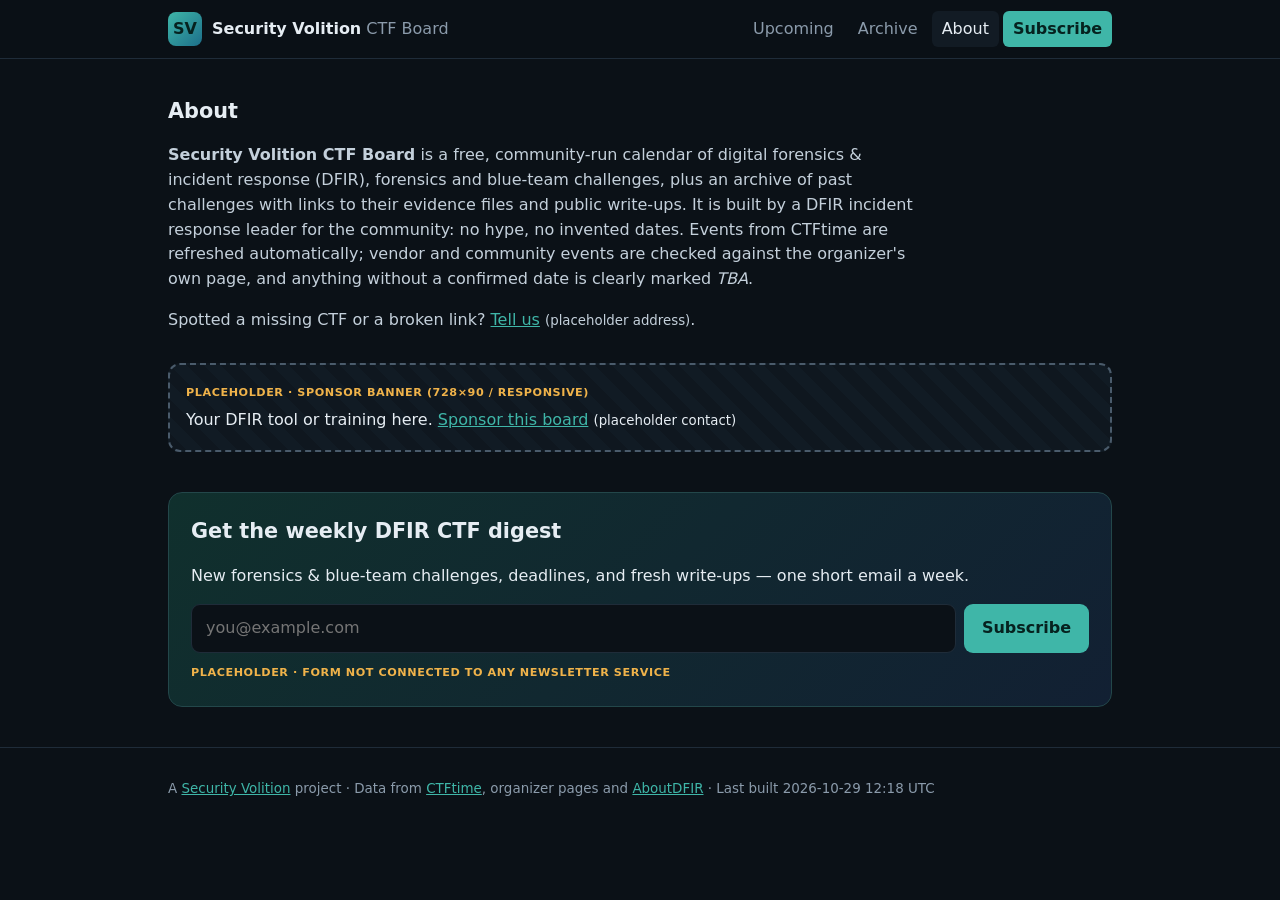
==== public/about.html @ 13f7da10 "Initial DFIR CTF & Challenge Board (Security Volition)" ====
<!doctype html><html lang="en"><head>
<meta charset="utf-8"><meta name="viewport" content="width=device-width,initial-scale=1">
<title>About — Security Volition CTF Board</title>
<meta name="description" content="About the Security Volition CTF Board.">
<link rel="canonical" href="https://ctf.securityvolition.com/about.html">
<meta property="og:title" content="About — Security Volition CTF Board"><meta property="og:description" content="About the Security Volition CTF Board.">
<meta property="og:url" content="https://ctf.securityvolition.com/about.html"><meta property="og:type" content="website"><meta property="og:site_name" content="Security Volition CTF Board">
<meta name="twitter:card" content="summary">
<link rel="stylesheet" href="style.css">
</head><body>
<header class="top"><div class="wrap">
  <a class="logo" href="index.html"><span class="mark">SV</span><span><b>Security Volition</b> <span class="sub">CTF Board</span></span></a>
  <nav><a href="index.html">Upcoming</a><a href="archive.html">Archive</a><a href="about.html" aria-current=page>About</a><a class="cta" href="#newsletter">Subscribe</a></nav>
</div></header>
<main class="wrap"><section class="about" id="about"><h2>About</h2>
<p><strong>Security Volition CTF Board</strong> is a free, community-run calendar of digital forensics &amp; incident response (DFIR), forensics and blue-team challenges, plus an archive of past challenges with links to their evidence files and public write-ups. It is built by a DFIR incident response leader for the community: no hype, no invented dates. Events from CTFtime are refreshed automatically; vendor and community events are checked against the organizer's own page, and anything without a confirmed date is clearly marked <em>TBA</em>.</p>
<p>Spotted a missing CTF or a broken link? <a href="mailto:ctf@securityvolition.com">Tell us</a> <small>(placeholder address)</small>.</p></section><aside class="sponsor placeholder" aria-label="Sponsor slot">
  <span class="ph-label">PLACEHOLDER · Sponsor banner (728×90 / responsive)</span>
  <p>Your DFIR tool or training here. <a href="mailto:sponsor@securityvolition.com">Sponsor this board</a> <small>(placeholder contact)</small></p>
</aside><section class="newsletter" id="newsletter">
  <h2>Get the weekly DFIR CTF digest</h2>
  <p>New forensics & blue-team challenges, deadlines, and fresh write-ups — one short email a week.</p>
  <form onsubmit="event.preventDefault();this.querySelector('.ok').hidden=false;" action="#" method="post">
    <label class="sr" for="email">Email</label>
    <input id="email" type="email" name="email" placeholder="you@example.com" required>
    <button type="submit">Subscribe</button>
    <p class="ok" hidden>Thanks! (Demo only — no newsletter backend is connected yet.)</p>
  </form>
  <small class="ph-label">PLACEHOLDER · form not connected to any newsletter service</small>
</section></main>
<footer><div class="wrap">
<p>A <a href="https://securityvolition.com">Security Volition</a> project · Data from <a href="https://ctftime.org/">CTFtime</a>, organizer pages and <a href="https://aboutdfir.com/education/challenges-ctfs/">AboutDFIR</a> · Last built 2026-10-29 12:18 UTC</p></div></footer>
</body></html>
---- public/style.css ----
:root{--bg:#0b1117;--panel:#121b24;--line:#1f2c39;--ink:#e6edf3;--mute:#8b9bab;--acc:#3fb6a8;--acc2:#f0b34a;--dfir:#3fb6a8;--for:#6c8cff}
*{box-sizing:border-box}html{-webkit-text-size-adjust:100%}
body{margin:0;background:var(--bg);color:var(--ink);font:16px/1.55 system-ui,-apple-system,"Segoe UI",Roboto,Ubuntu,sans-serif}
a{color:var(--acc)}a:hover{color:#7fe0d4}
.wrap{max-width:980px;margin:0 auto;padding:0 18px}
.top{position:sticky;top:0;z-index:5;background:rgba(11,17,23,.92);backdrop-filter:blur(6px);border-bottom:1px solid var(--line)}
.top .wrap{display:flex;align-items:center;justify-content:space-between;gap:12px;min-height:58px;flex-wrap:wrap}
.logo{display:flex;align-items:center;gap:10px;color:var(--ink);text-decoration:none}
.mark{display:grid;place-items:center;width:34px;height:34px;border-radius:8px;background:linear-gradient(135deg,var(--acc),#1d6f8a);font-weight:800;color:#06221f}
.sub{color:var(--mute);font-weight:400}
nav{display:flex;gap:4px;flex-wrap:wrap}nav a{color:var(--mute);text-decoration:none;padding:6px 10px;border-radius:6px}
nav a[aria-current],nav a:hover{color:var(--ink);background:var(--panel)}
nav .cta{background:var(--acc);color:#06221f;font-weight:600}nav .cta:hover{background:#7fe0d4;color:#06221f}
.hero{padding:42px 0 18px}.hero h1{font-size:clamp(1.7rem,4.5vw,2.6rem);line-height:1.15;margin:0 0 10px}
.hero p{color:var(--mute);max-width:680px;margin:6px 0}.hero.small{padding:30px 0 8px}
.stats{font-size:.95rem}.stats b{color:var(--acc2)}
h2{margin:36px 0 6px;font-size:1.3rem}.note{color:var(--mute);font-size:.88rem;margin:0 0 12px}
.list{display:grid;gap:10px}
.card,.arc{display:flex;gap:14px;background:var(--panel);border:1px solid var(--line);border-radius:12px;padding:14px}
.card.dfir{border-left:3px solid var(--dfir)}.card.forensics{border-left:3px solid var(--for)}
.cal{flex:0 0 54px;height:58px;border-radius:9px;background:#0d151d;border:1px solid var(--line);display:flex;flex-direction:column;align-items:center;justify-content:center}
.cal b{font-size:.72rem;text-transform:uppercase;color:var(--acc2);letter-spacing:.06em}.cal span{font-size:1.35rem;font-weight:700}
.cal.tbd b,.cal.tbd span{color:var(--mute)}
.body{min-width:0;flex:1}.body h3{margin:0 0 2px;font-size:1.04rem}.body h3 a{color:var(--ink);text-decoration:none}.body h3 a:hover{color:var(--acc)}
.when{margin:0;color:var(--acc2);font-size:.9rem}.meta{margin:2px 0;color:var(--mute);font-size:.84rem}
.tags{display:flex;flex-wrap:wrap;gap:5px;margin-top:6px}
.tag{font-size:.72rem;padding:2px 8px;border-radius:999px;background:#0d151d;border:1px solid var(--line);color:#b7c4d1}
.badge{font-size:.7rem;padding:2px 7px;border-radius:5px;vertical-align:middle;font-weight:600}
.badge.tba{background:#3a2c0c;color:var(--acc2)}.badge.on{background:#0e3430;color:var(--acc)}
.filters{display:flex;gap:6px;flex-wrap:wrap;margin-bottom:10px}
.filters button{background:var(--panel);color:var(--mute);border:1px solid var(--line);border-radius:999px;padding:5px 12px;font:inherit;font-size:.85rem;cursor:pointer}
.filters button.on{color:#06221f;background:var(--acc);border-color:var(--acc)}
.yr{flex:0 0 54px;font-weight:800;color:var(--acc2);font-size:1.05rem;padding-top:2px}
.links{display:flex;flex-wrap:wrap;gap:6px;margin-top:8px}
.btn{font-size:.8rem;text-decoration:none;padding:4px 9px;border-radius:6px;border:1px solid var(--line);color:var(--ink);background:#0d151d}
.btn.ev{border-color:#2b4f6b}.btn.wu{border-color:#2f5a52}.btn:hover{border-color:var(--acc)}
.search{width:100%;margin:8px 0 14px;padding:11px 14px;border-radius:10px;border:1px solid var(--line);background:var(--panel);color:var(--ink);font:inherit}
.placeholder{border:2px dashed #4a5b6b;border-radius:12px;padding:14px 16px;margin:22px 0;background:repeating-linear-gradient(45deg,#0f171f,#0f171f 12px,#111b24 12px,#111b24 24px)}
.placeholder p{margin:4px 0}.placeholder ul{margin:6px 0;padding-left:18px}
.ph-label{display:inline-block;font-size:.7rem;font-weight:700;letter-spacing:.05em;color:var(--acc2);text-transform:uppercase}
.newsletter{margin:40px 0 10px;padding:22px;border-radius:14px;background:linear-gradient(135deg,#10302d,#122033);border:1px solid #23474a}
.newsletter h2{margin-top:0}.newsletter form{display:flex;gap:8px;flex-wrap:wrap;margin:10px 0 6px}
.newsletter input{flex:1 1 220px;padding:11px 14px;border-radius:9px;border:1px solid var(--line);background:#0b1117;color:var(--ink);font:inherit}
.newsletter button{padding:11px 18px;border:0;border-radius:9px;background:var(--acc);color:#06221f;font:inherit;font-weight:700;cursor:pointer}
.ok{flex-basis:100%;color:var(--acc);margin:4px 0}
.about{margin:30px 0}.about p{color:#c4d0db;max-width:760px}
.sr{position:absolute;width:1px;height:1px;overflow:hidden;clip:rect(0 0 0 0)}
footer{border-top:1px solid var(--line);margin-top:40px;padding:18px 0;color:var(--mute);font-size:.84rem}
@media (max-width:560px){.card,.arc{padding:12px;gap:10px}.cal,.yr{flex-basis:46px}.hero{padding-top:26px}}
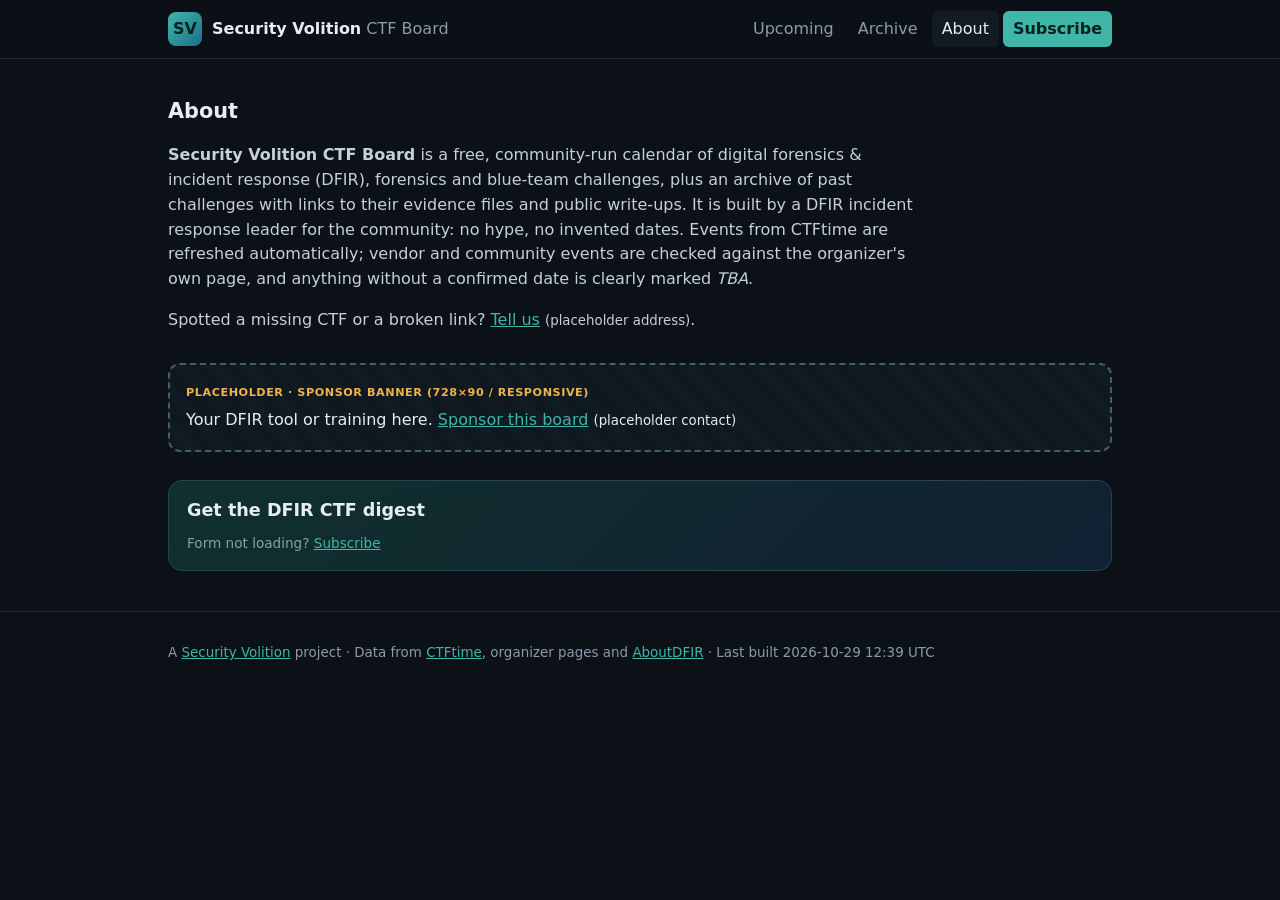
==== commit 8ee72b9f: "Wire Beehiiv newsletter embed (config: newsletter_url, beehiiv_form_id)" ====
--- a/public/about.html
+++ b/public/about.html
@@ -7,6 +7,7 @@
 <meta property="og:url" content="https://ctf.securityvolition.com/about.html"><meta property="og:type" content="website"><meta property="og:site_name" content="Security Volition CTF Board">
 <meta name="twitter:card" content="summary">
 <link rel="stylesheet" href="style.css">
+<script type="text/javascript" async src="https://subscribe-forms.beehiiv.com/attribution.js"></script>
 </head><body>
 <header class="top"><div class="wrap">
   <a class="logo" href="index.html"><span class="mark">SV</span><span><b>Security Volition</b> <span class="sub">CTF Board</span></span></a>
@@ -17,17 +18,11 @@
 <p>Spotted a missing CTF or a broken link? <a href="mailto:ctf@securityvolition.com">Tell us</a> <small>(placeholder address)</small>.</p></section><aside class="sponsor placeholder" aria-label="Sponsor slot">
   <span class="ph-label">PLACEHOLDER · Sponsor banner (728×90 / responsive)</span>
   <p>Your DFIR tool or training here. <a href="mailto:sponsor@securityvolition.com">Sponsor this board</a> <small>(placeholder contact)</small></p>
-</aside><section class="newsletter" id="newsletter">
-  <h2>Get the weekly DFIR CTF digest</h2>
-  <p>New forensics & blue-team challenges, deadlines, and fresh write-ups — one short email a week.</p>
-  <form onsubmit="event.preventDefault();this.querySelector('.ok').hidden=false;" action="#" method="post">
-    <label class="sr" for="email">Email</label>
-    <input id="email" type="email" name="email" placeholder="you@example.com" required>
-    <button type="submit">Subscribe</button>
-    <p class="ok" hidden>Thanks! (Demo only — no newsletter backend is connected yet.)</p>
-  </form>
-  <small class="ph-label">PLACEHOLDER · form not connected to any newsletter service</small>
+</aside><section class="newsletter small" id="newsletter">
+  <h2>Get the DFIR CTF digest</h2>
+  <script async src="https://subscribe-forms.beehiiv.com/v3/loader.js" data-beehiiv-form="9ef17098-b64a-40a9-b1b4-3d255dc6d026"></script>
+  <p class="fallback">Form not loading? <a href="https://richards-newsletter-aab62e.beehiiv.com/subscribe" rel="noopener">Subscribe</a></p>
 </section></main>
 <footer><div class="wrap">
-<p>A <a href="https://securityvolition.com">Security Volition</a> project · Data from <a href="https://ctftime.org/">CTFtime</a>, organizer pages and <a href="https://aboutdfir.com/education/challenges-ctfs/">AboutDFIR</a> · Last built 2026-10-29 12:18 UTC</p></div></footer>
+<p>A <a href="https://securityvolition.com">Security Volition</a> project · Data from <a href="https://ctftime.org/">CTFtime</a>, organizer pages and <a href="https://aboutdfir.com/education/challenges-ctfs/">AboutDFIR</a> · Last built 2026-10-29 12:39 UTC</p></div></footer>
 </body></html>
--- a/public/style.css
+++ b/public/style.css
@@ -47,3 +47,5 @@
 .sr{position:absolute;width:1px;height:1px;overflow:hidden;clip:rect(0 0 0 0)}
 footer{border-top:1px solid var(--line);margin-top:40px;padding:18px 0;color:var(--mute);font-size:.84rem}
 @media (max-width:560px){.card,.arc{padding:12px;gap:10px}.cal,.yr{flex-basis:46px}.hero{padding-top:26px}}
+.newsletter.small{margin:28px 0 10px;padding:16px 18px}.newsletter.small h2{font-size:1.1rem}
+.newsletter iframe{max-width:100%}.fallback{font-size:.85rem;color:var(--mute);margin:8px 0 0}
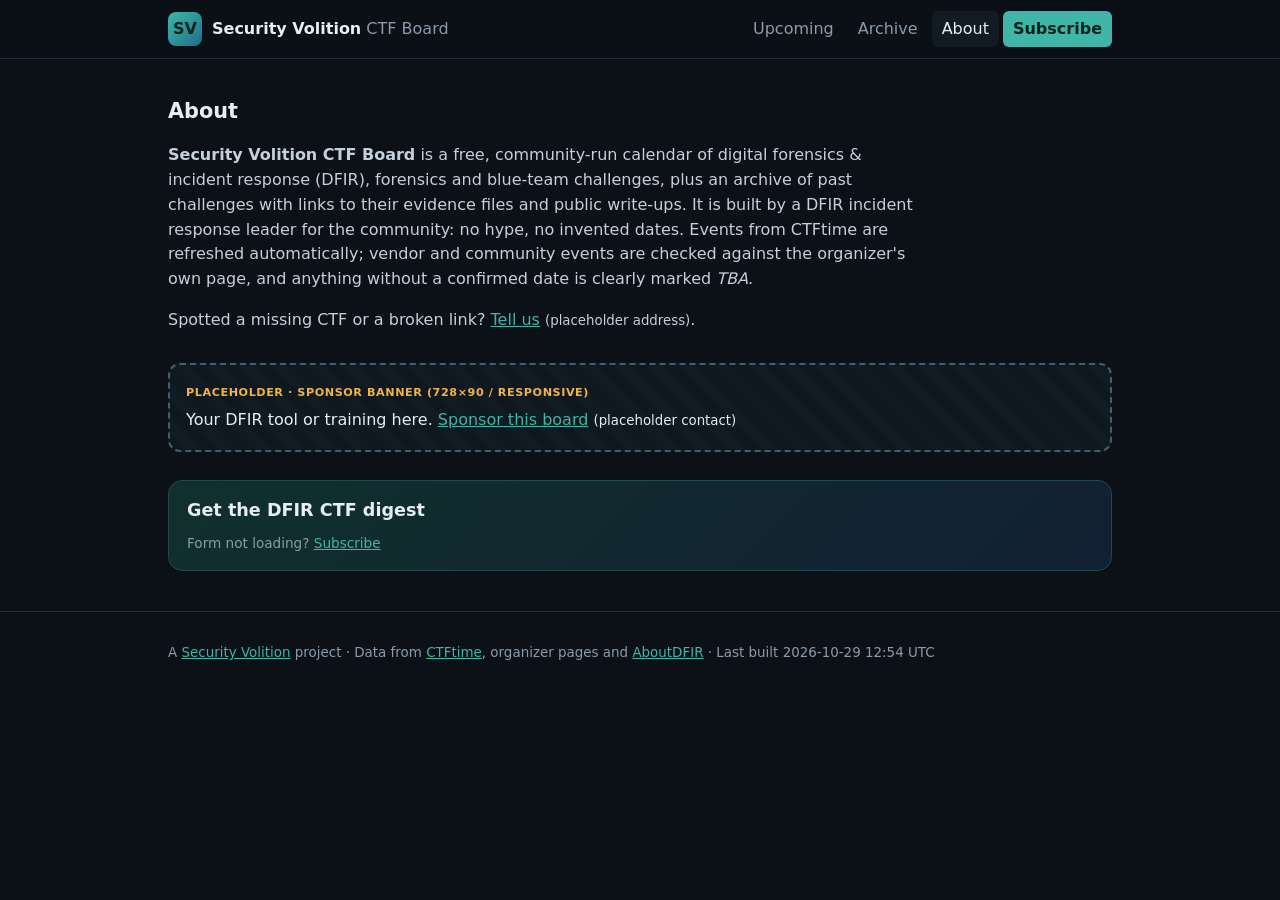
==== commit 03586658: "Add Impact site verification meta tag" ====
--- a/public/about.html
+++ b/public/about.html
@@ -1,4 +1,5 @@
 <!doctype html><html lang="en"><head>
+<meta name="impact-site-verification" value="9b114c7c-4e3f-418d-93a8-f9922d272b54">
 <meta charset="utf-8"><meta name="viewport" content="width=device-width,initial-scale=1">
 <title>About — Security Volition CTF Board</title>
 <meta name="description" content="About the Security Volition CTF Board.">
@@ -21,8 +22,8 @@
 </aside><section class="newsletter small" id="newsletter">
   <h2>Get the DFIR CTF digest</h2>
   <script async src="https://subscribe-forms.beehiiv.com/v3/loader.js" data-beehiiv-form="9ef17098-b64a-40a9-b1b4-3d255dc6d026"></script>
-  <p class="fallback">Form not loading? <a href="https://richards-newsletter-aab62e.beehiiv.com/subscribe" rel="noopener">Subscribe</a></p>
+  <p class="fallback">Form not loading? <a href="https://dfirctfboard.beehiiv.com/subscribe" rel="noopener">Subscribe</a></p>
 </section></main>
 <footer><div class="wrap">
-<p>A <a href="https://securityvolition.com">Security Volition</a> project · Data from <a href="https://ctftime.org/">CTFtime</a>, organizer pages and <a href="https://aboutdfir.com/education/challenges-ctfs/">AboutDFIR</a> · Last built 2026-10-29 12:39 UTC</p></div></footer>
+<p>A <a href="https://securityvolition.com">Security Volition</a> project · Data from <a href="https://ctftime.org/">CTFtime</a>, organizer pages and <a href="https://aboutdfir.com/education/challenges-ctfs/">AboutDFIR</a> · Last built 2026-10-29 12:54 UTC</p></div></footer>
 </body></html>
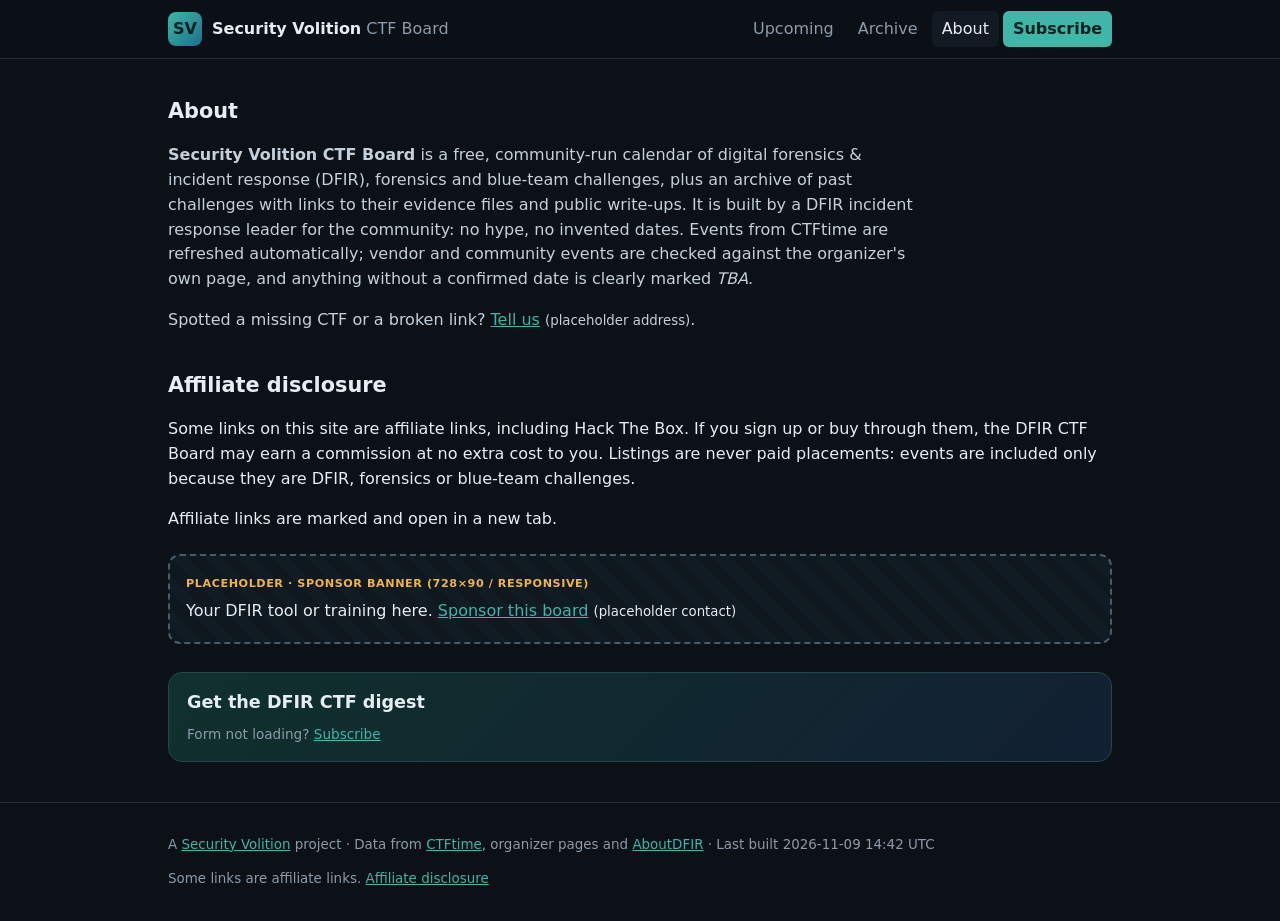
==== commit 4efe80c9: "Add Hack The Box affiliate links and disclosure" ====
--- a/public/about.html
+++ b/public/about.html
@@ -16,7 +16,9 @@
 </div></header>
 <main class="wrap"><section class="about" id="about"><h2>About</h2>
 <p><strong>Security Volition CTF Board</strong> is a free, community-run calendar of digital forensics &amp; incident response (DFIR), forensics and blue-team challenges, plus an archive of past challenges with links to their evidence files and public write-ups. It is built by a DFIR incident response leader for the community: no hype, no invented dates. Events from CTFtime are refreshed automatically; vendor and community events are checked against the organizer's own page, and anything without a confirmed date is clearly marked <em>TBA</em>.</p>
-<p>Spotted a missing CTF or a broken link? <a href="mailto:ctf@securityvolition.com">Tell us</a> <small>(placeholder address)</small>.</p></section><aside class="sponsor placeholder" aria-label="Sponsor slot">
+<p>Spotted a missing CTF or a broken link? <a href="mailto:ctf@securityvolition.com">Tell us</a> <small>(placeholder address)</small>.</p></section><section class="disclosure" id="disclosure"><h2>Affiliate disclosure</h2>
+<p>Some links on this site are affiliate links, including Hack The Box. If you sign up or buy through them, the DFIR CTF Board may earn a commission at no extra cost to you. Listings are never paid placements: events are included only because they are DFIR, forensics or blue-team challenges.</p>
+<p>Affiliate links are marked and open in a new tab.</p></section><aside class="sponsor placeholder" aria-label="Sponsor slot">
   <span class="ph-label">PLACEHOLDER · Sponsor banner (728×90 / responsive)</span>
   <p>Your DFIR tool or training here. <a href="mailto:sponsor@securityvolition.com">Sponsor this board</a> <small>(placeholder contact)</small></p>
 </aside><section class="newsletter small" id="newsletter">
@@ -25,5 +27,6 @@
   <p class="fallback">Form not loading? <a href="https://dfirctfboard.beehiiv.com/subscribe" rel="noopener">Subscribe</a></p>
 </section></main>
 <footer><div class="wrap">
-<p>A <a href="https://securityvolition.com">Security Volition</a> project · Data from <a href="https://ctftime.org/">CTFtime</a>, organizer pages and <a href="https://aboutdfir.com/education/challenges-ctfs/">AboutDFIR</a> · Last built 2026-10-29 12:54 UTC</p></div></footer>
+<p>A <a href="https://securityvolition.com">Security Volition</a> project · Data from <a href="https://ctftime.org/">CTFtime</a>, organizer pages and <a href="https://aboutdfir.com/education/challenges-ctfs/">AboutDFIR</a> · Last built 2026-11-09 14:42 UTC</p>
+<p>Some links are affiliate links. <a href="about.html#disclosure">Affiliate disclosure</a></p></div></footer>
 </body></html>
--- a/public/style.css
+++ b/public/style.css
@@ -49,3 +49,8 @@
 @media (max-width:560px){.card,.arc{padding:12px;gap:10px}.cal,.yr{flex-basis:46px}.hero{padding-top:26px}}
 .newsletter.small{margin:28px 0 10px;padding:16px 18px}.newsletter.small h2{font-size:1.1rem}
 .newsletter iframe{max-width:100%}.fallback{font-size:.85rem;color:var(--mute);margin:8px 0 0}
+.train{border:1px solid var(--line);border-left:3px solid var(--acc2);border-radius:12px;padding:14px 16px;margin:22px 0;background:var(--panel)}
+.train h2{margin:0 0 4px;font-size:1.1rem}.train ul{margin:6px 0;padding-left:18px}.train li{margin:4px 0}
+.aff-label{display:inline-block;font-size:.7rem;font-weight:700;letter-spacing:.05em;color:var(--acc2);text-transform:uppercase;margin-left:6px}
+.train small,.aff-mark{color:var(--mute);font-size:.78rem}
+.disclosure{margin-top:28px}
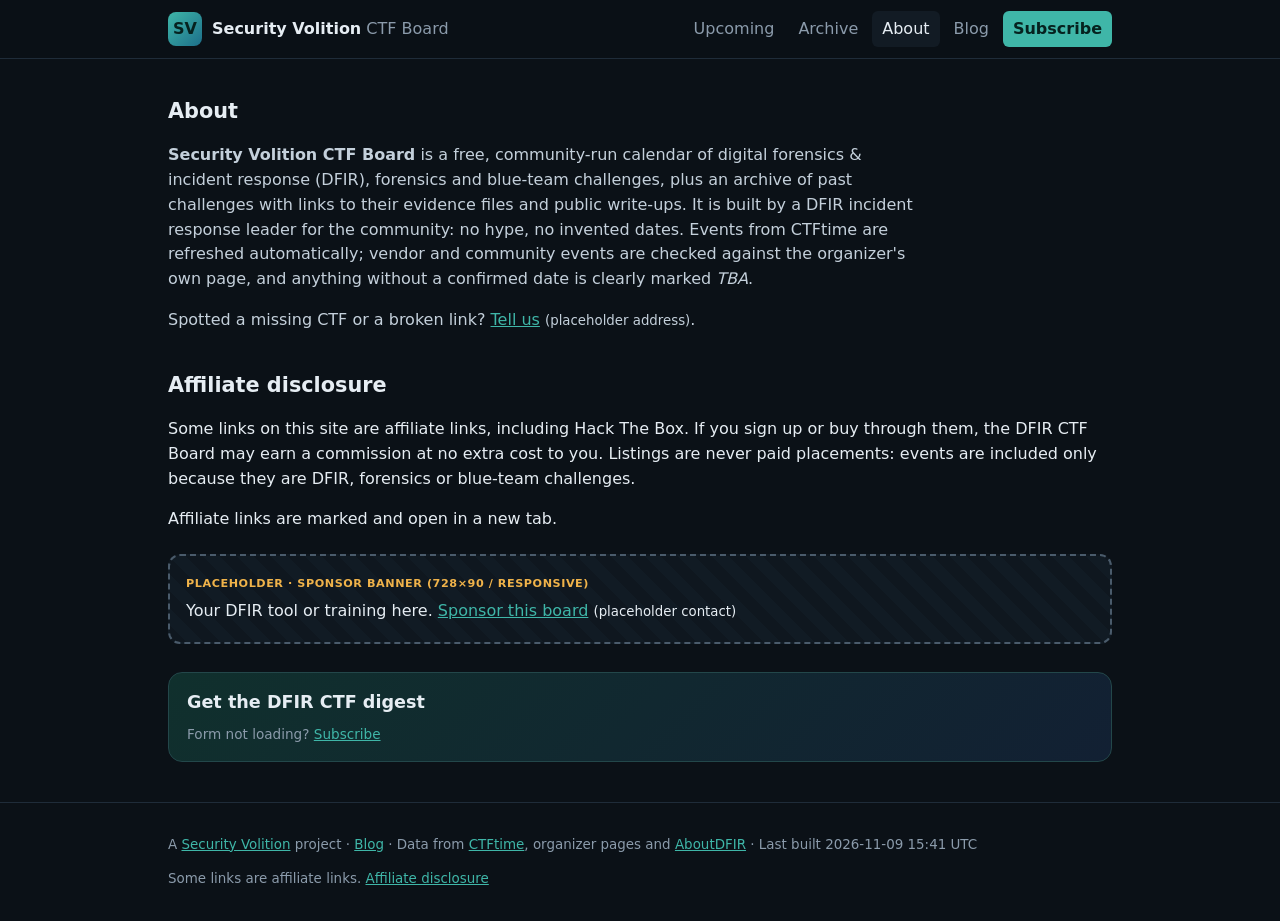
==== commit d6eef244: "Add Security Volition Blog link" ====
--- a/public/about.html
+++ b/public/about.html
@@ -12,7 +12,7 @@
 </head><body>
 <header class="top"><div class="wrap">
   <a class="logo" href="index.html"><span class="mark">SV</span><span><b>Security Volition</b> <span class="sub">CTF Board</span></span></a>
-  <nav><a href="index.html">Upcoming</a><a href="archive.html">Archive</a><a href="about.html" aria-current=page>About</a><a class="cta" href="#newsletter">Subscribe</a></nav>
+  <nav><a href="index.html">Upcoming</a><a href="archive.html">Archive</a><a href="about.html" aria-current=page>About</a><a href="https://securityvolition.com/blog/" rel="noopener">Blog</a><a class="cta" href="#newsletter">Subscribe</a></nav>
 </div></header>
 <main class="wrap"><section class="about" id="about"><h2>About</h2>
 <p><strong>Security Volition CTF Board</strong> is a free, community-run calendar of digital forensics &amp; incident response (DFIR), forensics and blue-team challenges, plus an archive of past challenges with links to their evidence files and public write-ups. It is built by a DFIR incident response leader for the community: no hype, no invented dates. Events from CTFtime are refreshed automatically; vendor and community events are checked against the organizer's own page, and anything without a confirmed date is clearly marked <em>TBA</em>.</p>
@@ -27,6 +27,6 @@
   <p class="fallback">Form not loading? <a href="https://dfirctfboard.beehiiv.com/subscribe" rel="noopener">Subscribe</a></p>
 </section></main>
 <footer><div class="wrap">
-<p>A <a href="https://securityvolition.com">Security Volition</a> project · Data from <a href="https://ctftime.org/">CTFtime</a>, organizer pages and <a href="https://aboutdfir.com/education/challenges-ctfs/">AboutDFIR</a> · Last built 2026-11-09 14:42 UTC</p>
+<p>A <a href="https://securityvolition.com">Security Volition</a> project · <a href="https://securityvolition.com/blog/" rel="noopener">Blog</a> · Data from <a href="https://ctftime.org/">CTFtime</a>, organizer pages and <a href="https://aboutdfir.com/education/challenges-ctfs/">AboutDFIR</a> · Last built 2026-11-09 15:41 UTC</p>
 <p>Some links are affiliate links. <a href="about.html#disclosure">Affiliate disclosure</a></p></div></footer>
 </body></html>
--- a/public/style.css
+++ b/public/style.css
@@ -54,3 +54,11 @@
 .aff-label{display:inline-block;font-size:.7rem;font-weight:700;letter-spacing:.05em;color:var(--acc2);text-transform:uppercase;margin-left:6px}
 .train small,.aff-mark{color:var(--mute);font-size:.78rem}
 .disclosure{margin-top:28px}
+.blog{border:1px solid var(--line);border-left:3px solid var(--acc);border-radius:12px;padding:14px 16px;margin:22px 0;background:var(--panel)}
+.blog h2{margin:0 0 6px;font-size:1.1rem}
+.blog-lead{margin:0 0 8px;color:#c4d0db}
+.blog-recent-label{margin:8px 0 2px;font-size:.78rem;font-weight:700;letter-spacing:.05em;text-transform:uppercase;color:var(--mute)}
+.blog-recent{margin:4px 0 8px;padding-left:18px}
+.blog-recent li{margin:3px 0}
+.blog-more{margin:0;font-size:.9rem}
+
